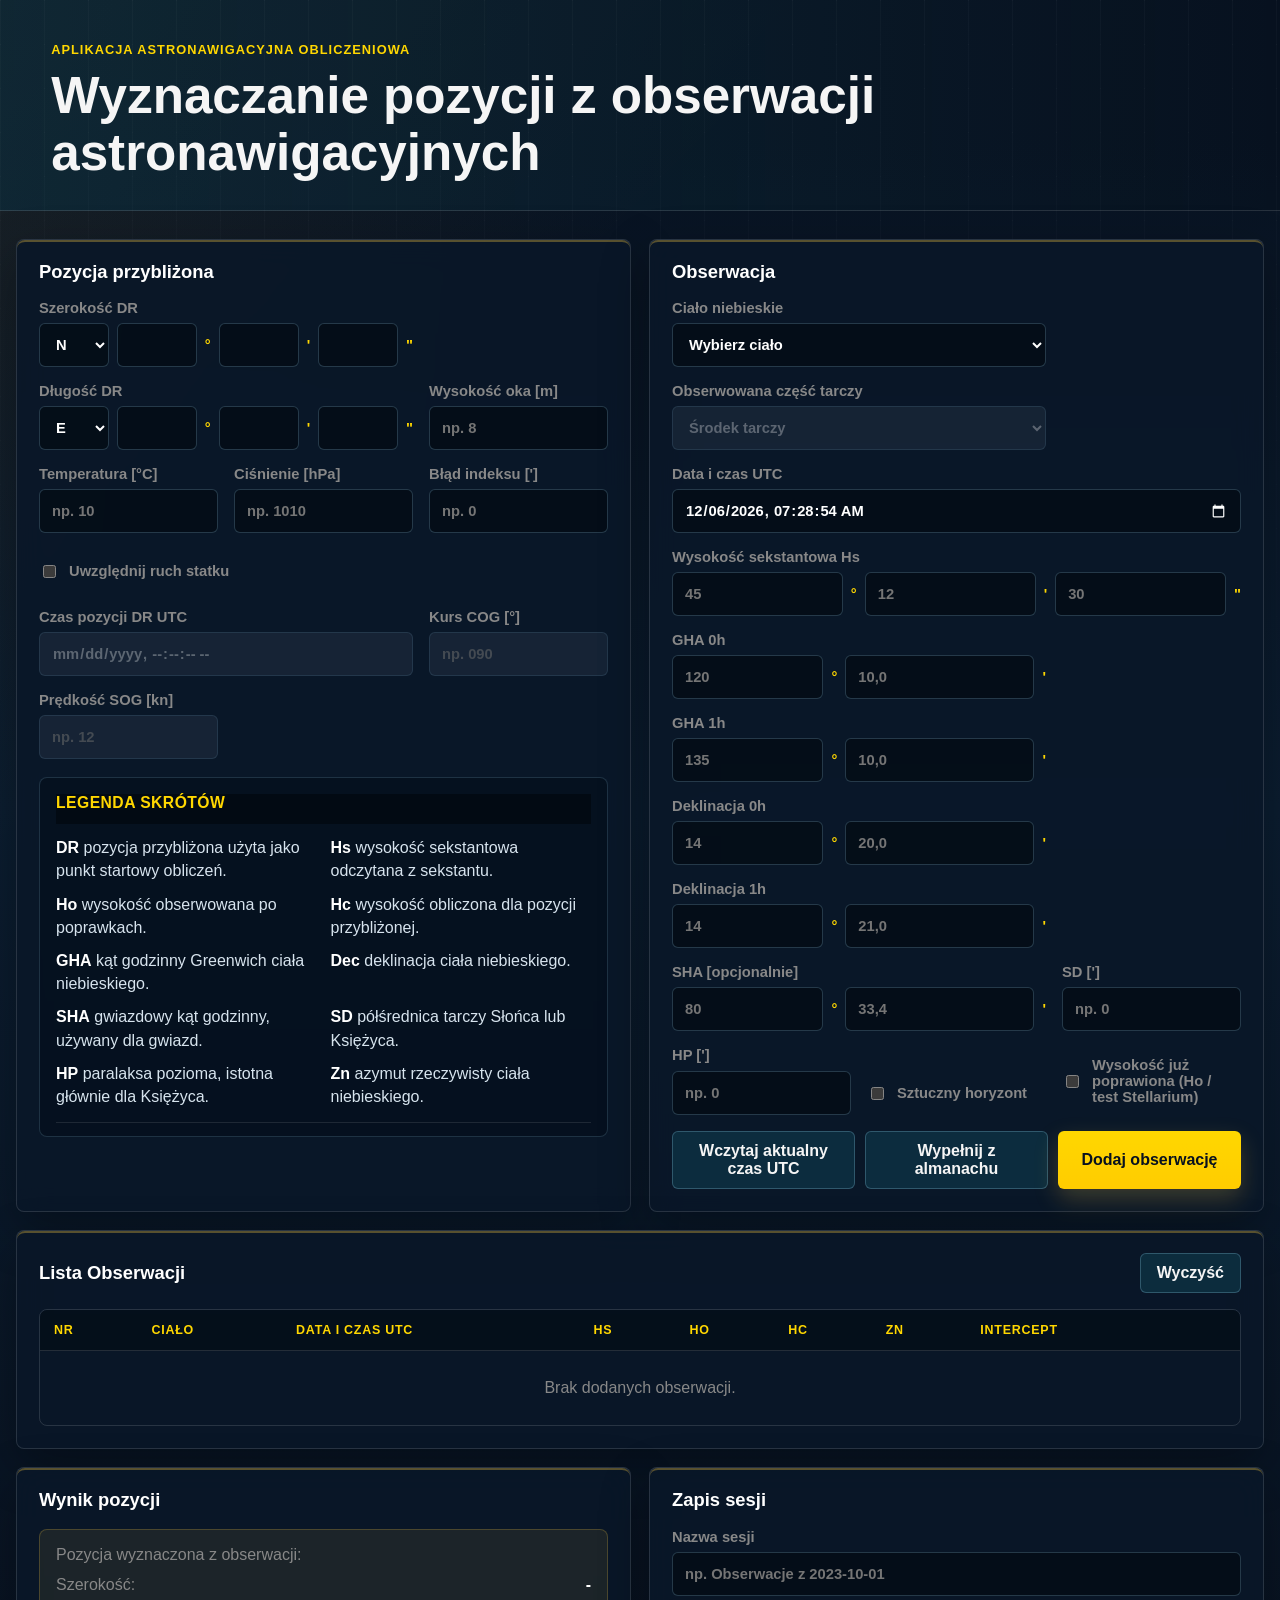
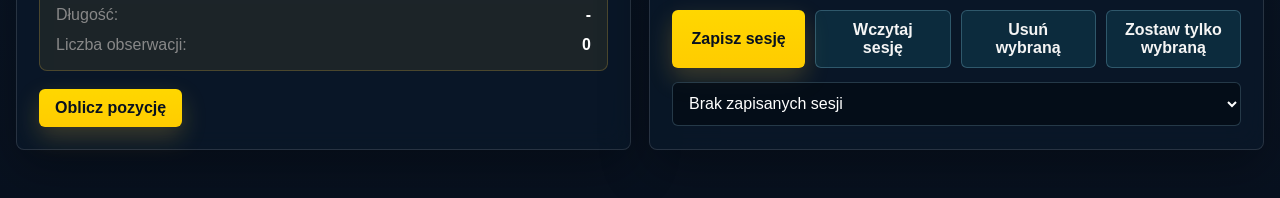
==== index.html @ b360c241 "wgranie aplikacji" ====
<!DOCTYPE html>
<html lang="pl">
<head>
    <meta charset="UTF-8">
    <meta name="viewport" content="width=device-width, initial-scale=1.0">
    <title>Aplikacja astronawigacyjna</title>
    <link rel="stylesheet" href="style.css">
</head>
<body>
<header class="app-header">
    <div>
        <p class="eyebrow">Aplikacja astronawigacyjna obliczeniowa</p>
        <h1>Wyznaczanie pozycji z obserwacji astronawigacyjnych</h1>
    </div>
</header>

<main class="app-layout">
    <section class="panel">
        <h2>Pozycja przybliżona</h2>
        <form id="dr-form" class="form-grid">
  <label class="coordinate-field">
    Szerokość DR
    <span class="coordinate-row">
        <select id="dr-lat-dir" aria-label="Półkula szerokości">
            <option value="N">N</option>
            <option value="S">S</option>
        </select>
        <input type="text" id="dr-lat-deg" min="0" max="90"  required>
        <span class="unit-label">°</span>
        <input type="text" id="dr-lat-min" inputmode="decimal" required >
        <span class="unit-label">'</span>
        <input type="text" id="dr-lat-sec" inputmode="decimal" required >
        <span class="unit-label">"</span>
    </span>
  </label>
    <label class="coordinate-field">
        Długość DR
        <span class="coordinate-row">
            <select id="dr-lon-dir" aria-label="Półkula długości">
                <option value="E">E</option>
                <option value="W">W</option>
            </select>
            <input type="text" id="dr-lon-deg" min="0" max="180"  required >
            <span class="unit-label">°</span>
            <input type="text" id="dr-lon-min" inputmode="decimal" required >
            <span class="unit-label">'</span>
            <input type="text" id="dr-lon-sec" inputmode="decimal" required >
            <span class="unit-label">"</span>
        </span>
    </label>
    <label>
        Wysokość oka [m]
        <input type="number" id="eye-height" step="0.1" placeholder="np. 8">
    </label>
    <label>
        Temperatura [°C]
        <input type="number" id="temperature" step="0.1" placeholder="np. 10">
    </label>
    <label>
        Ciśnienie [hPa]
        <input type="number" id="pressure" step="0.1" placeholder="np. 1010">
    </label>
    <label>
        Błąd indeksu [']
        <input type="number" id="index-error" step="0.1" placeholder="np. 0">
    </label>
    <label class="checkbox-row motion-toggle">
        <input type="checkbox" id="vessel-motion-enabled" />
        Uwzględnij ruch statku
    </label>
    <label class="motion-field">
        Czas pozycji DR UTC
        <input type="datetime-local" id="motion-reference-time" step="1" disabled>
    </label>
    <label>
        Kurs COG [°]
        <input type="number" id="motion-course" min="0" max="359.999" step="0.1" placeholder="np. 090" disabled>
    </label>
    <label>
        Prędkość SOG [kn]
        <input type="number" id="motion-speed" min="0" step="0.1" placeholder="np. 12" disabled>
    </label>
    </form>
    <aside class="legend-box" aria-label="Legenda skrótów i wzorów">
        <h3>Legenda skrótów</h3>
        <div class="legend-grid">
            <p><strong>DR</strong> pozycja przybliżona użyta jako punkt startowy obliczeń.</p>
            <p><strong>Hs</strong> wysokość sekstantowa odczytana z sekstantu.</p>
            <p><strong>Ho</strong> wysokość obserwowana po poprawkach.</p>
            <p><strong>Hc</strong> wysokość obliczona dla pozycji przybliżonej.</p>
            <p><strong>GHA</strong> kąt godzinny Greenwich ciała niebieskiego.</p>
            <p><strong>Dec</strong> deklinacja ciała niebieskiego.</p>
            <p><strong>SHA</strong> gwiazdowy kąt godzinny, używany dla gwiazd.</p>
            <p><strong>SD</strong> półśrednica tarczy Słońca lub Księżyca.</p>
            <p><strong>HP</strong> paralaksa pozioma, istotna głównie dla Księżyca.</p>
            <p><strong>Zn</strong> azymut rzeczywisty ciała niebieskiego.</p>
        </div>
        <div class="formula-box">
            <p><strong>Intercept</strong> = 60 x (Ho - Hc) [NM]</p>
            <p><strong>LHA</strong> = GHA + długość geograficzna</p>
            <p><strong>COG</strong> kurs rzeczywisty statku, a <strong>SOG</strong> prędkość nad dnem w węzłach.</p>
            <p>Kąty wpisujemy w osobnych polach liczbowych. Aplikacja sama dodaje symbole stopni, minut i sekund. Czas UTC ma format <code>hh:mm:ss</code>.</p>
            <p>Do testów z programów typu Stellarium można zaznaczyć <strong>Wysokość już poprawiona</strong>, jeżeli wpisywana wysokość jest już gotowym Ho.</p>
            <p>Przy włączonym ruchu statku pozycja DR jest pozycją na czas odniesienia; gdy pole czasu jest puste, aplikacja przyjmuje czas ostatniej obserwacji.</p>
        </div>
    </aside>
    </section> 

    <section class="panel">
        <h2>Obserwacja</h2>
        <form id="observation-form" class="form-grid">
    <label class="body-field"> 
        Ciało niebieskie
        <select id="body-name" required>
<option value="">Wybierz ciało</option>
<option value="Sun">Słońce</option>
<option value="Moon">Księżyc</option>

<optgroup label="Planety">
<option value="Venus">Wenus</option>
<option value="Mars">Mars</option>
<option value="Jupiter">Jowisz</option>
<option value="Saturn">Saturn</option>
</optgroup>
<optgroup label="Gwiazdy nawigacyjne"> 
<option value="Acamar">Acamar</option>
<option value="Achernar">Achernar</option>
<option value="Acrux">Acrux</option>
<option value="Adhara">Adhara</option>
<option value="Aldebaran">Aldebaran</option>
<option value="Alioth">Alioth</option>
<option value="Alkaid">Alkaid</option>
<option value="Alnair">Alnair</option>
<option value="Alnilam">Alnilam</option>
<option value="Alphard">Alphard</option>
<option value="Alphecca">Alphecca</option>
<option value="Alpheratz">Alpheratz</option>
<option value="Altair">Altair</option>
<option value="Ankaa">Ankaa</option>
<option value="Antares">Antares</option>
<option value="Arcturus">Arcturus</option>
<option value="Atria">Atria</option>
<option value="Avior">Avior</option>
<option value="Bellatrix">Bellatrix</option>
<option value="Betelgeuse">Betelgeza</option>
<option value="Canopus">Canopus</option>
<option value="Capella">Capella</option>
<option value="Deneb">Deneb</option>
<option value="Denebola">Denebola</option>
<option value="Diphda">Diphda</option>
<option value="Dubhe">Dubhe</option>
<option value="Elnath">Elnath</option>
<option value="Eltanin">Eltanin</option>
<option value="Enif">Enif</option>
<option value="Fomalhaut">Fomalhaut</option>
<option value="Gacrux">Gacrux</option>
<option value="Gienah">Gienah</option>
<option value="Hadar">Hadar</option>
<option value="Hamal">Hamal</option>
<option value="Kaus Australis">Kaus Australis</option>
<option value="Kochab">Kochab</option>
<option value="Markab">Markab</option>
<option value="Menkent">Menkent</option>
<option value="Menkar">Menkar</option>
<option value="Miaplacidus">Miaplacidus</option>
<option value="Mirfak">Mirfak</option>
<option value="Nunki">Nunki</option>
<option value="Peacock">Peacock</option>
<option value="Pollux">Pollux</option>
<option value="Procyon">Procyon</option>
<option value="Rasalhague">Rasalhague</option>
<option value="Regulus">Regulus</option>
<option value="Rigel">Rigel</option>
<option value="Rigil Kentaurus">Rigil Kentaurus</option>
<option value="Sabik">Sabik</option>
<option value="Schedar">Schedar</option>
<option value="Shaula">Shaula</option>
<option value="Sirius">Sirius</option>
<option value="Spica">Spica</option>
<option value="Suhail">Suhail</option>
<option value="Vega">Vega</option>
<option value="Zubenelgenubi">Zubenelgenubi</option>
</optgroup>
</select>
</label>
<label class="limb-field">
Obserwowana część tarczy
<select id="limb" disabled>
    <option value="center" selected>Środek tarczy</option>
    <option value="lower">Dolny brzeg tarczy</option>
    <option value="upper">Górny brzeg tarczy</option>
</select>
    </label>
    <label class="datetime-field">
        Data i czas UTC
        <input type="datetime-local" id="datetime-utc" step="1" required/> 
    </label>
    <label class="angle-field angle-field-dms">
    Wysokość sekstantowa Hs
    <span class="angle-row angle-row-dms">
        <input type="text" id="hs-deg" inputmode="decimal" required placeholder="45">
        <span class="unit-label">°</span>
        <input type="text" id="hs-min" inputmode="decimal" required placeholder="12">
        <span class="unit-label">'</span>
        <input type="text" id="hs-sec" inputmode="decimal" required placeholder="30">
        <span class="unit-label">"</span>
    </span>
    </label>
    <label class="angle-field">
    GHA 0h
    <span class="angle-row angle-row-dm">
        <input type="text" id="gha0-deg" inputmode="decimal" required placeholder="120">
        <span class="unit-label">°</span>
        <input type="text" id="gha0-min" inputmode="decimal" required placeholder="10,0">
        <span class="unit-label">'</span>
    </span>
    </label>
    <label class="angle-field">
    GHA 1h
    <span class="angle-row angle-row-dm">
        <input type="text" id="gha1-deg" inputmode="decimal" required placeholder="135">
        <span class="unit-label">°</span>
        <input type="text" id="gha1-min" inputmode="decimal" required placeholder="10,0">
        <span class="unit-label">'</span>
    </span>
    </label>
<label class="angle-field">
    Deklinacja 0h
    <span class="angle-row angle-row-dm">
        <input type="text" id="dec0-deg" inputmode="decimal" required placeholder="14">
        <span class="unit-label">°</span>
        <input type="text" id="dec0-min" inputmode="decimal" required placeholder="20,0">
        <span class="unit-label">'</span>
    </span>
</label>
<label class="angle-field">
    Deklinacja 1h
    <span class="angle-row angle-row-dm">
        <input type="text" id="dec1-deg" inputmode="decimal" required placeholder="14">
        <span class="unit-label">°</span>
        <input type="text" id="dec1-min" inputmode="decimal" required placeholder="21,0">
        <span class="unit-label">'</span>
    </span>
</label>
<label class="angle-field">
    SHA [opcjonalnie]
    <span class="angle-row angle-row-dm">
        <input type="text" id="sha-deg" inputmode="decimal" placeholder="80">
        <span class="unit-label">°</span>
        <input type="text" id="sha-min" inputmode="decimal" placeholder="33,4">
        <span class="unit-label">'</span>
    </span>
</label>
    <label>
        SD [']
        <input type="text" id="sd" inputmode="decimal" placeholder="np. 0"/>
    </label>
    <label> 
        HP [']
        <input type="text" id="hp" inputmode="decimal" placeholder="np. 0"/>
    </label>
    <label class="checkbox-row">
        <input type="checkbox" id="artificial-horizon" />
        Sztuczny horyzont
    </label>
    <label class="checkbox-row">
        <input type="checkbox" id="corrected-altitude" />
        Wysokość już poprawiona (Ho / test Stellarium)
    </label>
    <div class="button-row form-actions">
         <button id="set-current-utc" type="button" class="secondary-button" >Wczytaj aktualny czas UTC</button>
        <button id="fill-from-almanac" type="button" class="secondary-button">Wypełnij z almanachu</button>
    <button type="submit" class="primary-button">Dodaj obserwację</button>
    </div>  
</form>
    </section>  
    <section class="panel wide">
        <div class="section-header">
            <h2>Lista Obserwacji</h2>
            <button id="clear-observations" type="button" class="secondary-button">Wyczyść</button>
        </div>
        <div class="table-wrapper">
        <table>
            <thead>
                <tr>
                    <th>Nr</th>
                    <th>Ciało</th>
                    <th>Data i czas UTC</th>
                    <th>Hs</th>
                    <th>Ho</th>
                    <th>Hc</th>
                    <th>Zn</th>
                    <th>Intercept</th>
                    <th></th>
                </tr>
            </thead>
            <tbody id="observations-table">
                <tr>   
                    <td colspan="9" class="empty-state">Brak dodanych obserwacji.</td>
                </tr>
            </tbody>
        </table>
        </div>
    </section>
    <section class="panel">
        <h2>Wynik pozycji</h2>
        <div class="result-box">
            <p>Pozycja wyznaczona z obserwacji:</p>
            <p>Szerokość: <strong id="result-lat">-</strong></p>
            <p>Długość: <strong id="result-lon">-</strong></p>
            <p>Liczba obserwacji: <strong id="result-count">0</strong></p>
        </div>
        <button id="calculate-fix" type="button" class="primary-button">Oblicz pozycję</button>
    </section>
    <section class="panel">
        <h2>Zapis sesji</h2>
        <label>
            Nazwa sesji
            <input type="text" id="session-name" placeholder="np. Obserwacje z 2023-10-01">
        </label>
        <div class="button-row">
            <button id="save-session" type="button" class="primary-button">Zapisz sesję</button>
            <button id="load-session" type="button" class="secondary-button">Wczytaj sesję</button>
            <button id="delete-session" type="button" class="secondary-button">Usuń wybraną</button>
            <button id="keep-only-session" type="button" class="secondary-button">Zostaw tylko wybraną</button>
        </div>
        <select id="saved-sessions" class="full-width">
            <option value="">Brak zapisanych sesji</option>
        </select>
    </section>
</main> 
      <script src="data/almanac-data.js"></script>
      <script src="calculations.js"></script>
      <script src="app.js"></script>
</body>
</html>
---- style.css ----
:root {
    --navy-950: #07111f;
    --navy-900: #0a1728;
    --navy-800: #0e1f34;
    --navy-700: #13283f;
    --navy-50: #4283a4;
    --sea-500: #1e90ff;
    --sea-300: #1c86ee;
    --gold-500: #ffd700;
    --gold-600: #ffcc00;
    --paper: #f5f5f5;
    --muted: #888888;
    --line: rgba(255, 255, 255, 0.13);
    --panel: rgba(10, 23, 40, 0.88);
    --danger: #ff6b6b;
    --success: #4caf50;
    --shadow: 0 18px 50px rgba(0, 0, 0, 0.3);
}

* {
    box-sizing: border-box;
}
html {
    color-scheme: dark;
}
body {
    margin: 0;
    font-family: "Trebuchet MS", "Segoe UI", sans-serif;
    color: var(--paper);
    background: 
    linear-gradient(135deg, rgba(244, 197, 66, 0.08), transparent 28%),
    linear-gradient(180deg, #08111f 0%, #0b1d30 45%, #08111f 100%);
}

body::before {
    content: "";
    position: fixed;
    inset: 0;
    pointer-events: none;
    background-image: 
    linear-gradient(135deg, rgba(255, 255, 255, 0.035) 1px, transparent 1px),
    linear-gradient(90deg, rgba(255, 255, 255, 0.035) 1px, transparent 1px);
    background-size: 44px 44px;
    mask-image: linear-gradient(to bottom, rgba(0, 0, 0, 0.75), transparent);
}

.app-header {
    padding: 42px clamp(19px, 4vw, 56px) 28px;
    border-bottom: 1px solid var(--line);
    background: 
    linear-gradient(90deg, rgba(31, 122, 140, 0.18), transparent),
    rgba(7, 17, 31, 0.72);
}

.eyebrow {
    margin: 0 0 10px;
    color: var(--gold-500);
    font-size: 0.8rem;
    font-weight: 700;
    letter-spacing: 0.08em;
    text-transform: uppercase;
}

h1, h2 {
    margin: 0;
    line-height: 1.12;
}
h1 {
   max-width: 900px;
    font-size: clamp(2rem, 4vw, 4rem);
    font-weight: 800;
}
h2 {
    margin-bottom: 18px;
    color: #ffffff;
    font-size: 1.15rem;
}

.app-layout {
    width: min(1420px, calc(100% - 32px));
    margin: 28px auto 48px;
    display: flex;
    gap: 18px;
    flex-wrap: wrap;
}
.panel {
    position: relative;
    padding: 22px;
    border: 1px solid var(--line);
    border-radius: 8px;
    background: var(--panel);
    box-shadow: var(--shadow);
    backdrop-filter: blur(14px);
    flex: 1 1 420px;
    min-width: 0;
}
.panel::after {
    content: "";
    position: absolute;
    inset: 0;
    border-radius: 8px;
    pointer-events: none;
    border-top: 2px solid rgba(244, 197, 66, 0.34);
}
.wide {
    grid-column: 1 / -1;
    flex-basis: 100%;
}
.section-header {
    display: flex;
    align-items: center;
    justify-content: space-between;
    gap: 16px;
    margin-bottom: 16px;
}
.section-header h2 {
    margin-bottom: 0;
}
.form-grid {
    display: grid;
    grid-template-columns: repeat(auto-fit, minmax(150px, 1fr));
    gap: 16px;
}
label {
    display: grid;
    gap: 7px;
    color: var(--muted);
    font-size: 0.92rem;
    font-weight: 700;
}
input, select {
    width: 100%;
    padding: 10px 12px;
    min-height: 44px;
    border: 1px solid rgba(142, 202, 230, 0.24);
    border-radius: 6px;
    background: rgba(3, 11, 20, 0.74);
    color: #ffffff;
    font: inherit;
    outline: none;
    transition: border-color 160ms ease, box-shadow 160ms ease, background 160ms ease;
}
input:focus, select:focus {
    border-color: var(--gold-500);
    background: rgba(7, 17, 31, 0.92);
    box-shadow: 0 0 0 3px rgba(244, 197, 66, 0.16);
}
select {
    cursor: pointer;
}
select:disabled,
input:disabled {
    cursor: not-allowed;
    opacity: 0.55;
    background: rgba(71, 84, 103, 0.38);
    color: rgba(255, 255, 255, 0.58);
}
.body-field {
    grid-column: span 2;
}
.limb-field {
    grid-column: span 2;
}
.coordinate-field {
    grid-column: span 2;
}
.motion-toggle {
    grid-column: span 2;
}
.motion-field {
    grid-column: span 2;
}
.angle-field {
    grid-column: span 2;
}
.angle-field-dms {
    grid-column: span 3;
}
.coordinate-row {
    display: grid;
    grid-template-columns: 70px minmax(54px, 1fr) auto minmax(64px, 1fr) auto minmax(64px, 1fr) auto;
    align-items: center;
    gap: 8px;
}
.angle-row {
    display: grid;
    align-items: center;
    gap: 8px;
}
.angle-row-dm {
    grid-template-columns: minmax(64px, 1fr) auto minmax(86px, 1.25fr) auto;
}
.angle-row-dms {
    grid-template-columns: minmax(58px, 1fr) auto minmax(70px, 1fr) auto minmax(70px, 1fr) auto;
}
.coordinate-row input,
.coordinate-row select,
.angle-row input {
    min-width: 0;
}
.unit-label {
    color: var(--gold-500);
    font-weight: 800;
}
.legend-box {
    margin-top: 18px;
    max-height: 360px;
    overflow-y: auto;
    padding: 16px;
    border: 1px solid rgba(142, 202, 230, 0.18);
    border-radius: 8px;
    background: rgba(3, 11, 20, 0.42);
}
.legend-box h3 {
    position: sticky;
    top: -16px;
    z-index: 1;
    padding: 0 0 12px;
    background: rgba(3, 11, 20, 0.94);
    margin: 0 0 12px;
    color: var(--gold-500);
    font-size: 0.98rem;
    letter-spacing: 0.03em;
    text-transform: uppercase;
}
.legend-grid {
    display: grid;
    grid-template-columns: repeat(auto-fit, minmax(210px, 1fr));
    gap: 10px 14px;
}
.legend-grid p,
.formula-box p {
    margin: 0;
    color: #d7e4ee;
    line-height: 1.45;
}
.legend-grid strong,
.formula-box strong {
    color: #ffffff;
}
.formula-box {
    display: grid;
    gap: 8px;
    margin-top: 14px;
    padding-top: 14px;
    border-top: 1px solid rgba(255, 255, 255, 0.1);
}
code {
    padding: 2px 5px;
    border-radius: 4px;
    background: rgba(255, 255, 255, 0.08);
    color: var(--gold-500);
}
.checkbox-row {
    display: flex;
    align-items: center;
    gap: 10px;
    min-height: 44px;
    align-self: flex-end;
    padding: 10px 0;
}
.checkbox-row input {
    width: auto;
    min-height: auto;
    height: auto;
    accent-color: var(--gold-500);
}
button {
    padding: 10px 16px;
    border: 0;
    border-radius: 6px;
    font: inherit;
    font-weight: 800;
    cursor: pointer;
    transition: transform 140ms ease, box-shadow 140ms ease, background 140ms ease;
}
button:hover {
    transform: translateY(-1px);
}
button:active {
    transform: translateY(0);
}
.primary-button {
    background: linear-gradient(180deg, var(--gold-500), var(--gold-600));
    color: #08111f;
    box-shadow: 0 10px 24px rgba(244, 197, 66, 0.22);
}
.primary-button:hover {
    box-shadow: 0 13px 24px rgba(244, 197, 66, 0.3);
}
.secondary-button {
    background: rgba(31, 122, 140, 0.22);
    color: var(--paper);
    border: 1px solid rgba(142, 202, 230, 0.28);
}
.secondary-button:hover {
    background: rgba(31, 122, 140, 0.34);
}
.table-wrapper {
    overflow-x: auto;
    border: 1px solid var(--line);
    border-radius: 8px;
}
table {
    width: 100%;
    border-collapse: collapse;
    min-width: 900px;
}
th, td {
    padding: 13px 14px;
    text-align: left;
    border-bottom: 1px solid var(--line);
    white-space: nowrap;
}
th {
    color: var(--gold-500);
    background: rgba(3, 11, 20, 0.62);
    font-size: 0.78rem;
    text-transform: uppercase;
    letter-spacing: 0.06em;
}
.datetime-field {
grid-column: 1/ -1;
}
.datetime-field input {
    width: 100%;
    min-width: 280px;
    font-variant-numeric: tabular-nums;
}
input[type="datetime-local"]{
    min-width: 280px;
}
td {
    color: #e7edf4;
}
tbody tr:hover {
    background: rgba(142, 202, 230, 0.06);
}
tbody tr:last-child td {
    border-bottom: 0;
}
.empty-state {
    position: sticky;
    left: 0;
    width: min(100%, calc(100vw - 64px));
    padding: 28px;
    color: var(--muted);
    text-align: center;
}
.result-box {
    display: grid;
    gap: 12px;
    margin-bottom: 18px;
    padding: 16px;
    border-radius: 8px;
    background: rgba(244, 197, 66, 0.08);
    border: 1px solid rgba(244, 197, 66, 0.22);
}
.result-box p {
    display: flex;
    gap: 14px;
    margin: 0;
    color: var(--muted);
    justify-content: space-between;
}
.result-box strong {
    color: #ffffff; 
}
.button-row {
    display: flex;
    gap: 10px;
    margin: 14px 0;
}
.button-row button {
    flex: 1;
}
.full-width {
    width: 100%;
}
.form-actions {
    grid-column: 1 / -1;
    margin: 0;
    display: flex;
    flex-wrap: wrap;
    gap: 10px;
}
.form-actions button {
    flex: 1 1 180px;
}
@media (max-width: 980px) {
    .app-layout {
        grid-template-columns: 1fr;
    }
}
@media (max-width: 680px) {
    input[type="datetime-local"]{
        min-width: 0;
        width: 100%;
    }
}
@media (max-width: 680px) {
    .app-header {
        padding-top: 30px;
    }
    .app-layout {
        width: min(100% - 20px, 1420px);
         margin-top: 18px;
    }
    .panel {
        padding: 18px;
    }   
    .form-grid {
        grid-template-columns: 1fr;
    }
    .body-field,
    .limb-field,
    .coordinate-field,
    .motion-toggle,
    .motion-field,
    .angle-field,
    .angle-field-dms {
        grid-column: auto;
    }
    .coordinate-row {
        grid-template-columns: 62px minmax(46px, 1fr) auto minmax(52px, 1fr) auto minmax(52px, 1fr) auto;
    }
    .angle-row-dm {
        grid-template-columns: minmax(58px, 1fr) auto minmax(74px, 1fr) auto;
    }
    .angle-row-dms {
        grid-template-columns: minmax(52px, 1fr) auto minmax(58px, 1fr) auto minmax(58px, 1fr) auto;
    }
    .section-header {
        flex-direction: column;
        align-items: stretch;
    }
    .button-row {
        flex-direction: column;
    }
    h1 {
        font-size: 2rem;
    }
}
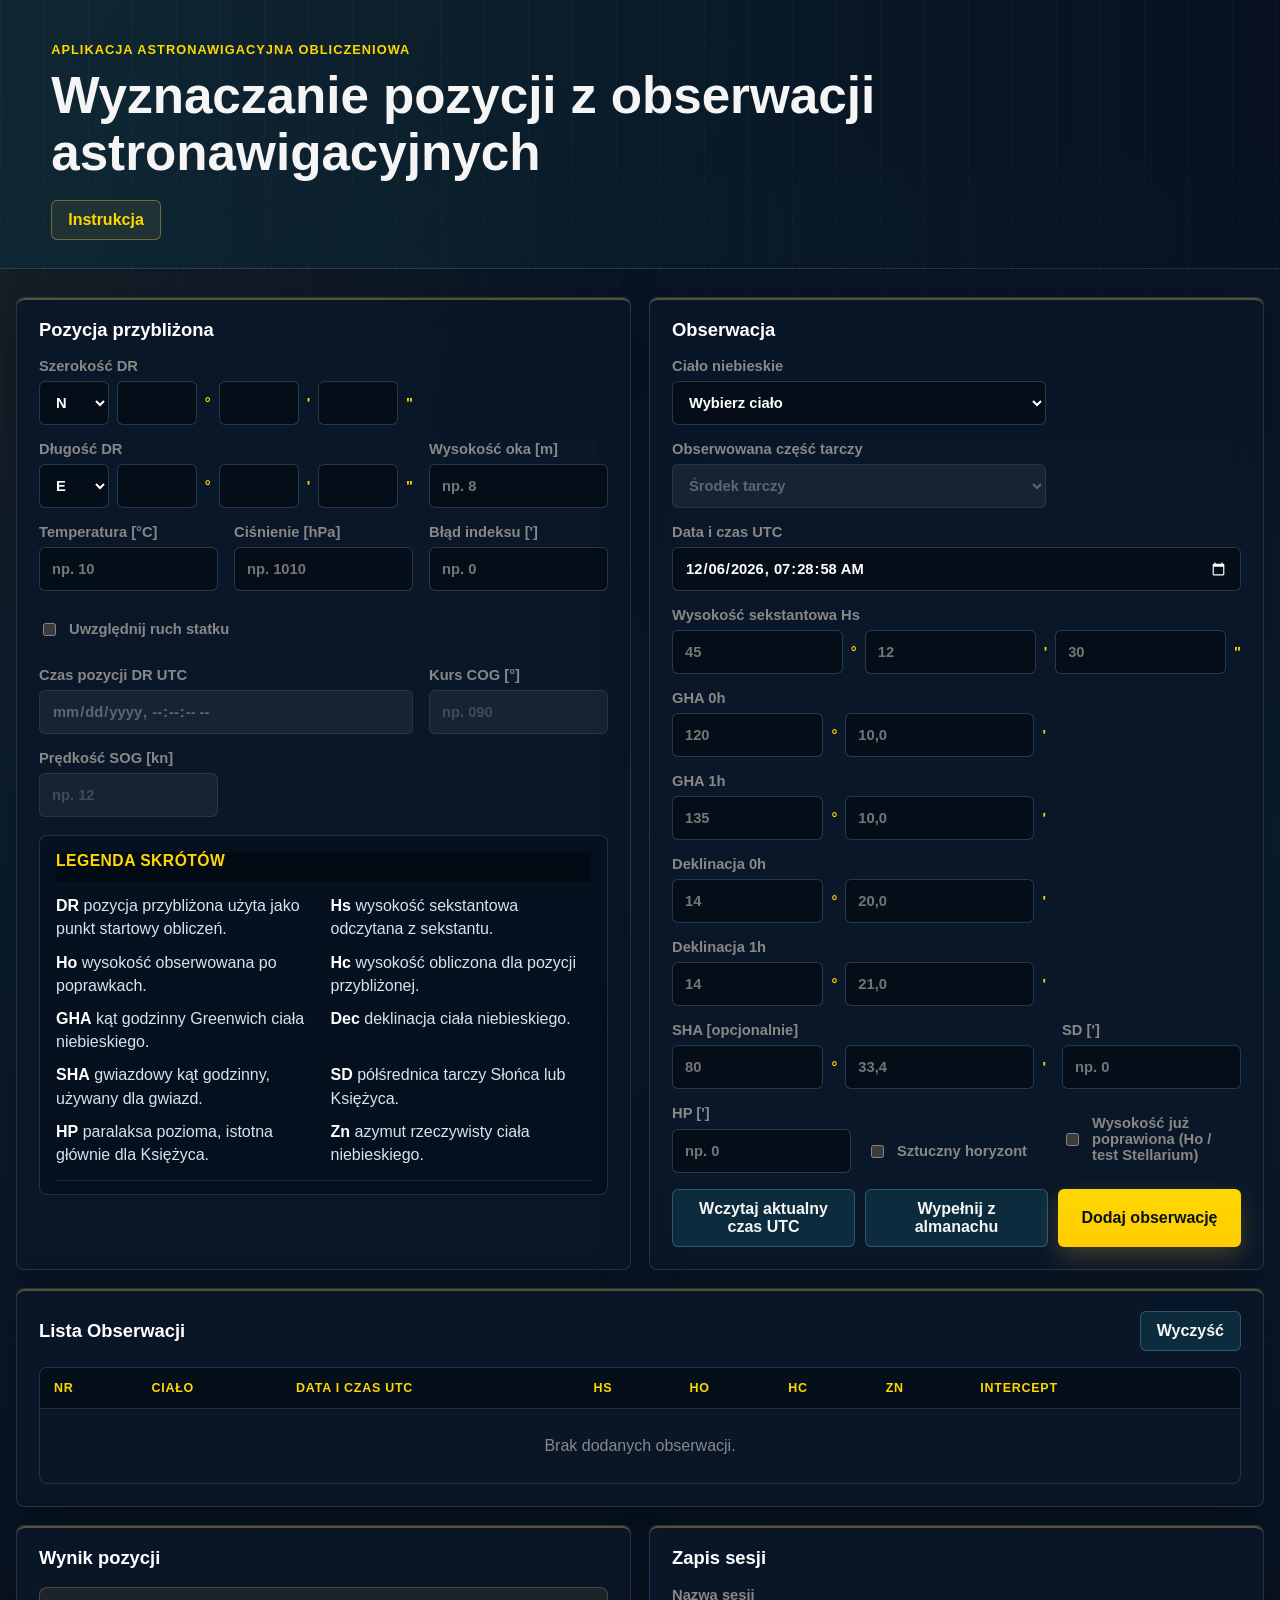
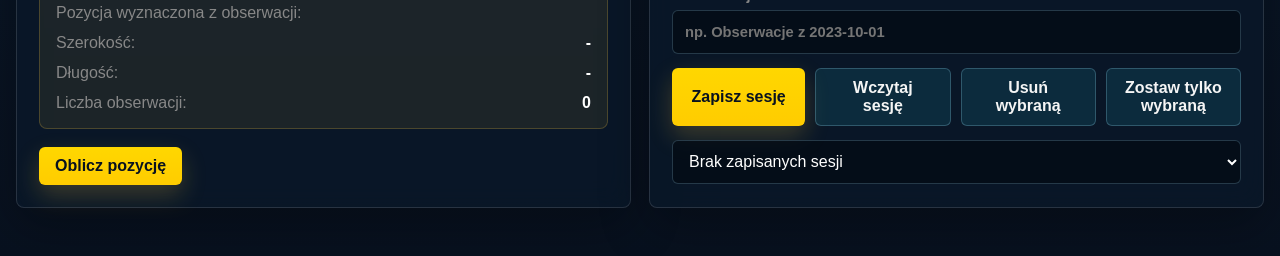
==== commit e38cea86: "zaladowanie po zmianach" ====
--- a/index.html
+++ b/index.html
@@ -11,6 +11,7 @@
     <div>
         <p class="eyebrow">Aplikacja astronawigacyjna obliczeniowa</p>
         <h1>Wyznaczanie pozycji z obserwacji astronawigacyjnych</h1>
+        <a class="readme-link" href="instrukcja.html">Instrukcja</a>
     </div>
 </header>
 
--- a/style.css
+++ b/style.css
@@ -70,6 +70,103 @@
     font-size: clamp(2rem, 4vw, 4rem);
     font-weight: 800;
 }
+.readme-link {
+    display: inline-flex;
+    align-items: center;
+    margin-top: 18px;
+    padding: 10px 16px;
+    border: 1px solid rgba(244, 197, 66, 0.38);
+    border-radius: 6px;
+    color: var(--gold-500);
+    background: rgba(244, 197, 66, 0.08);
+    font-weight: 800;
+    text-decoration: none;
+    transition: transform 140ms ease, background 140ms ease, box-shadow 140ms ease;
+}
+.readme-link:hover {
+    transform: translateY(-1px);
+    background: rgba(244, 197, 66, 0.14);
+    box-shadow: 0 10px 24px rgba(244, 197, 66, 0.16);
+}
+.doc-hero {
+    padding-bottom: 34px;
+}
+.doc-lead {
+    max-width: 780px;
+    margin: 16px 0 0;
+    color: #d7e4ee;
+    font-size: 1.05rem;
+    line-height: 1.55;
+}
+.doc-actions {
+    display: flex;
+    flex-wrap: wrap;
+    gap: 10px;
+}
+.doc-layout {
+    width: min(1080px, calc(100% - 32px));
+    margin: 28px auto 48px;
+    display: grid;
+    gap: 18px;
+}
+.doc-panel {
+    position: relative;
+    padding: 22px;
+    border: 1px solid var(--line);
+    border-radius: 8px;
+    background: var(--panel);
+    box-shadow: var(--shadow);
+    backdrop-filter: blur(14px);
+}
+.doc-panel::after {
+    content: "";
+    position: absolute;
+    inset: 0;
+    border-radius: 8px;
+    pointer-events: none;
+    border-top: 2px solid rgba(244, 197, 66, 0.28);
+}
+.doc-panel p {
+    margin: 0 0 12px;
+    color: #d7e4ee;
+    line-height: 1.55;
+}
+.doc-panel p:last-child {
+    margin-bottom: 0;
+}
+.doc-steps,
+.doc-list {
+    margin: 0;
+    padding-left: 22px;
+    color: #d7e4ee;
+    line-height: 1.6;
+}
+.doc-steps li,
+.doc-list li {
+    margin: 7px 0;
+}
+.doc-list a {
+    color: var(--gold-500);
+    font-weight: 800;
+    text-decoration: none;
+}
+.doc-list a:hover {
+    text-decoration: underline;
+}
+.doc-panel pre {
+    margin: 10px 0 14px;
+    overflow-x: auto;
+    padding: 12px;
+    border: 1px solid rgba(142, 202, 230, 0.18);
+    border-radius: 6px;
+    background: rgba(3, 11, 20, 0.62);
+}
+.doc-panel pre code {
+    padding: 0;
+    background: transparent;
+    color: var(--paper);
+    white-space: pre;
+}
 h2 {
     margin-bottom: 18px;
     color: #ffffff;
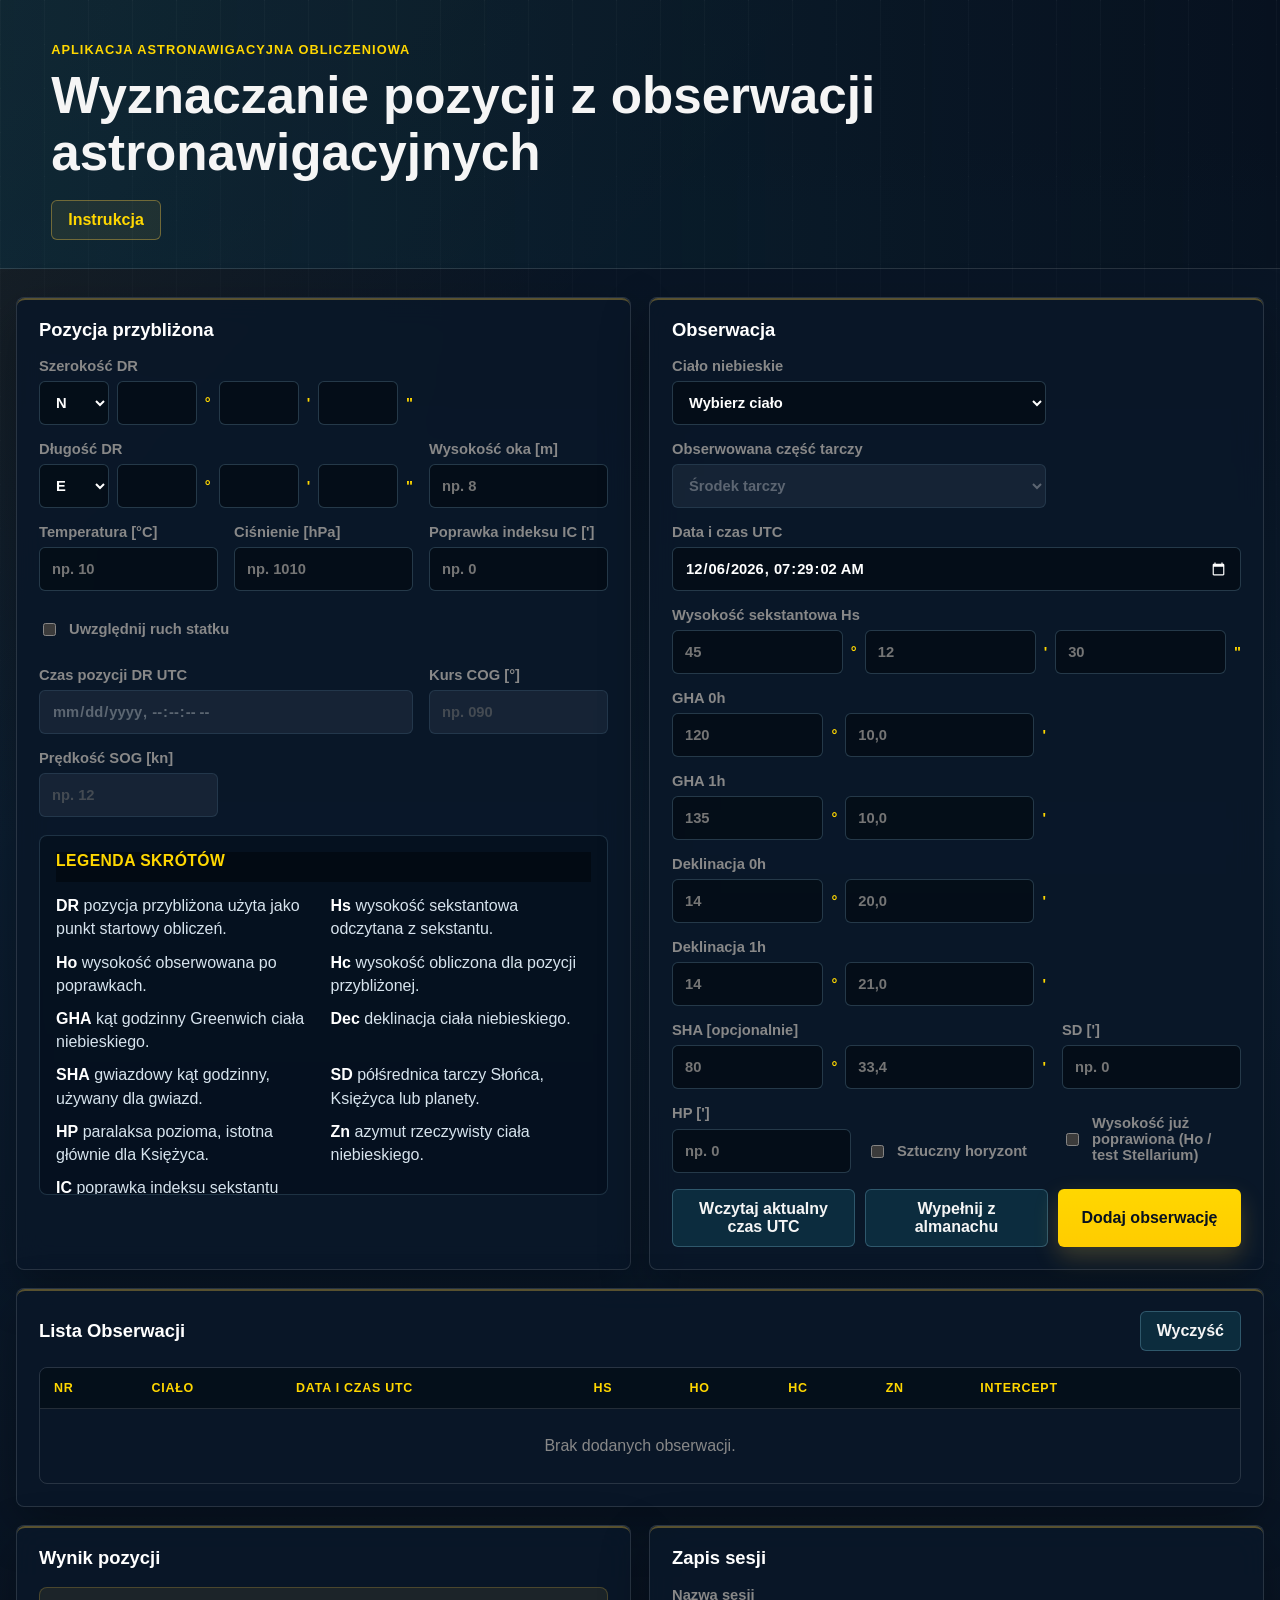
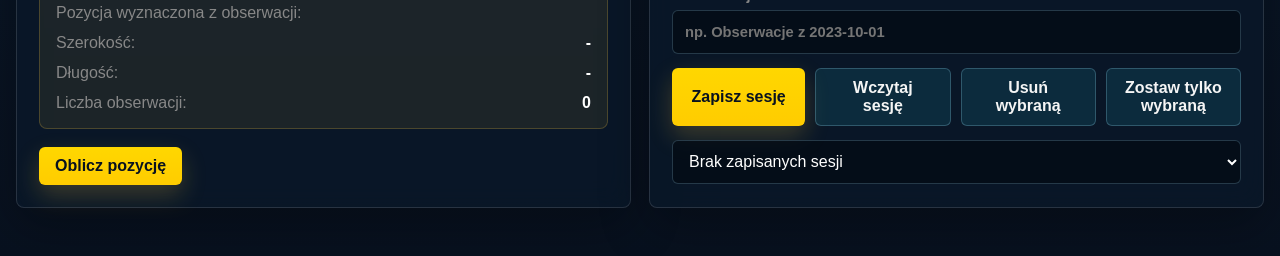
==== commit 3c880b5c: "nowe zaladowanie" ====
--- a/index.html
+++ b/index.html
@@ -62,7 +62,7 @@
         <input type="number" id="pressure" step="0.1" placeholder="np. 1010">
     </label>
     <label>
-        Błąd indeksu [']
+        Poprawka indeksu IC [']
         <input type="number" id="index-error" step="0.1" placeholder="np. 0">
     </label>
     <label class="checkbox-row motion-toggle">
@@ -92,9 +92,10 @@
             <p><strong>GHA</strong> kąt godzinny Greenwich ciała niebieskiego.</p>
             <p><strong>Dec</strong> deklinacja ciała niebieskiego.</p>
             <p><strong>SHA</strong> gwiazdowy kąt godzinny, używany dla gwiazd.</p>
-            <p><strong>SD</strong> półśrednica tarczy Słońca lub Księżyca.</p>
+            <p><strong>SD</strong> półśrednica tarczy Słońca, Księżyca lub planety.</p>
             <p><strong>HP</strong> paralaksa pozioma, istotna głównie dla Księżyca.</p>
             <p><strong>Zn</strong> azymut rzeczywisty ciała niebieskiego.</p>
+            <p><strong>IC</strong> poprawka indeksu sekstantu dodawana do Hs.</p>
         </div>
         <div class="formula-box">
             <p><strong>Intercept</strong> = 60 x (Ho - Hc) [NM]</p>
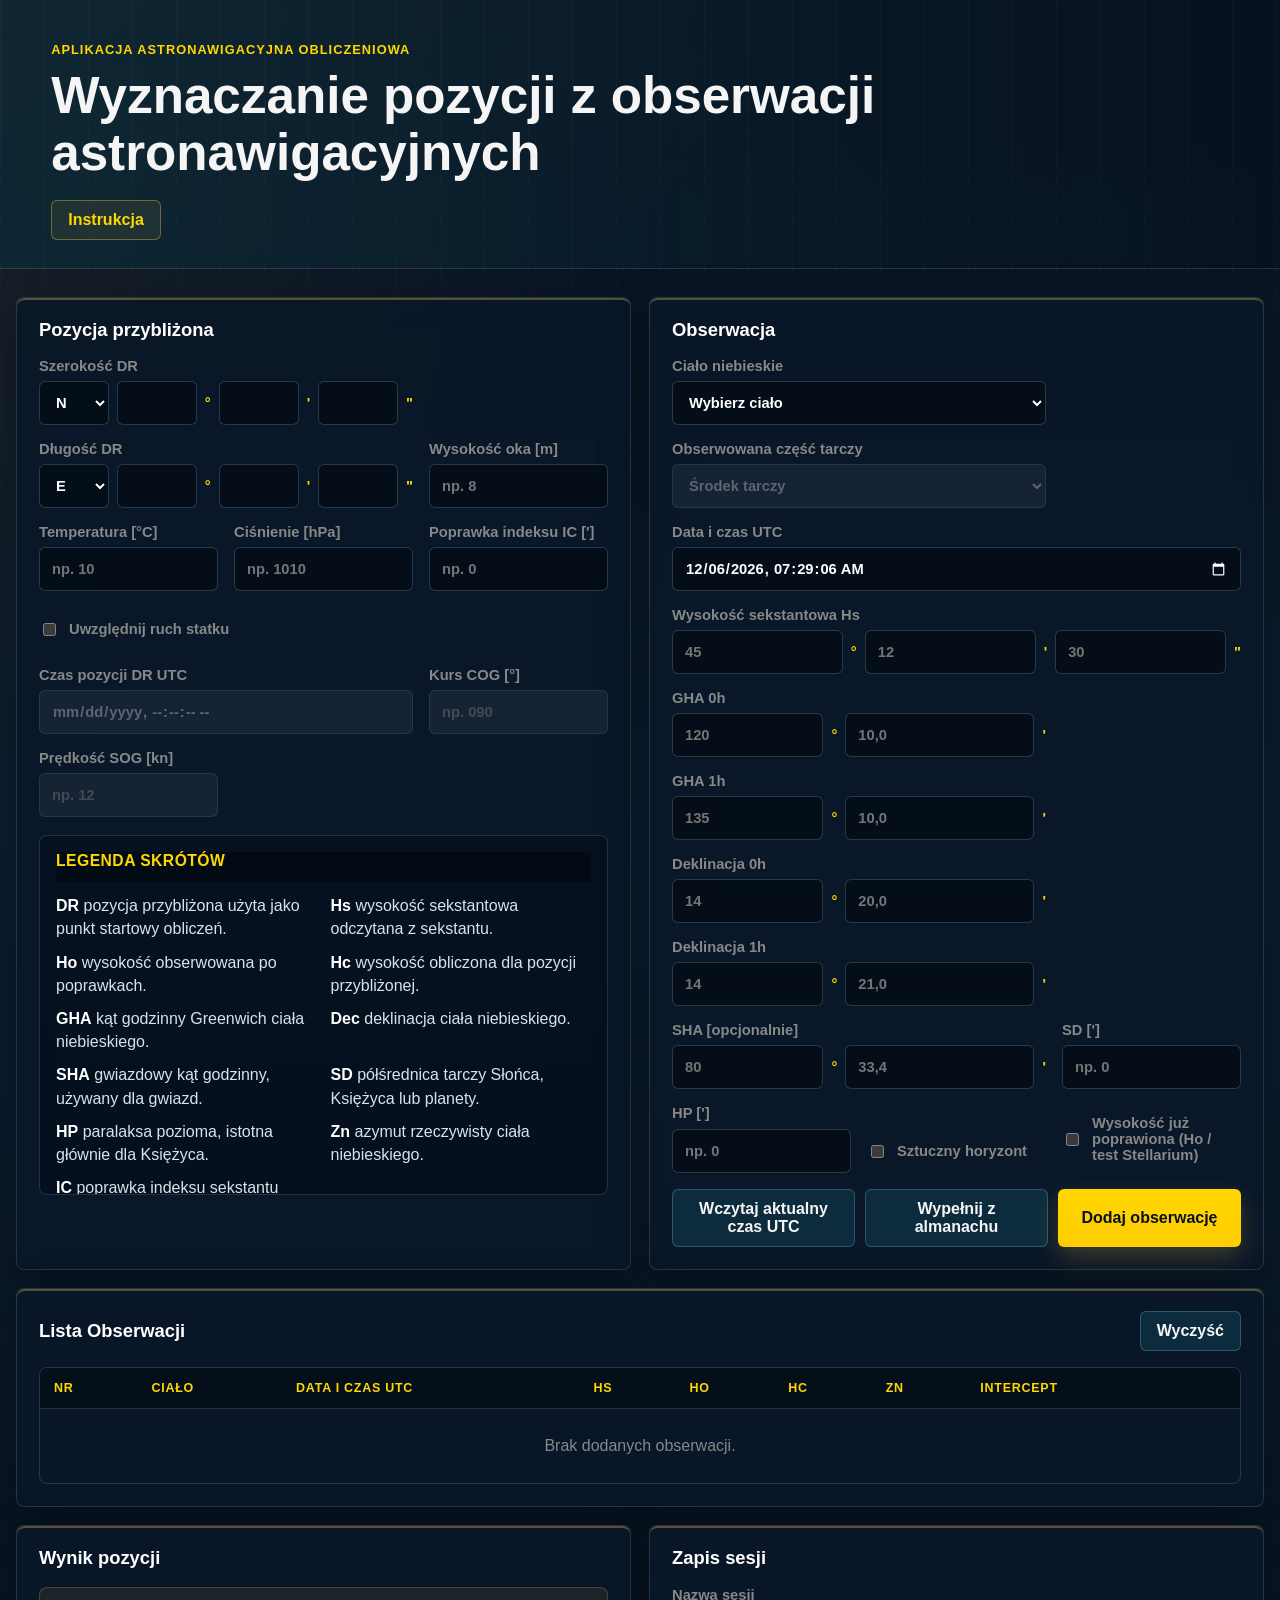
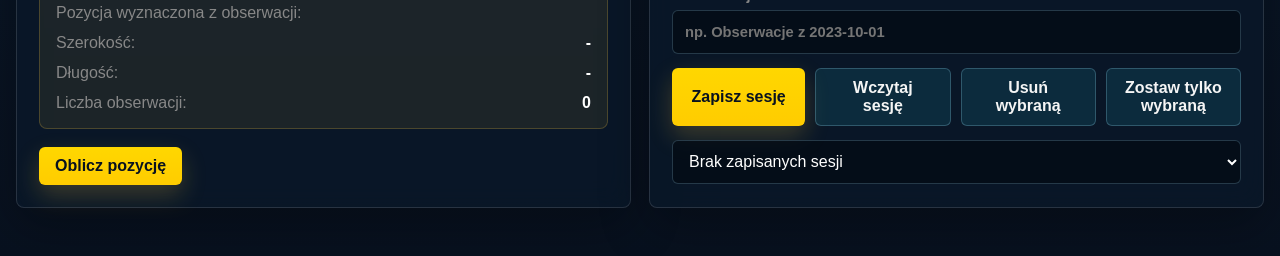
==== commit 7f2df858: "Rename Aplikacja astronawigacyjna.html to index.html" ====
--- a/index.html
+++ b/index.html
@@ -3,7 +3,13 @@
 <head>
     <meta charset="UTF-8">
     <meta name="viewport" content="width=device-width, initial-scale=1.0">
+    <meta name="theme-color" content="#07111f">
+    <meta name="apple-mobile-web-app-capable" content="yes">
+    <meta name="apple-mobile-web-app-title" content="Astronawigacja">
     <title>Aplikacja astronawigacyjna</title>
+    <link rel="manifest" href="manifest.webmanifest">
+    <link rel="icon" href="icons/app-icon.svg" type="image/svg+xml">
+    <link rel="apple-touch-icon" href="icons/app-icon.svg">
     <link rel="stylesheet" href="style.css">
 </head>
 <body>
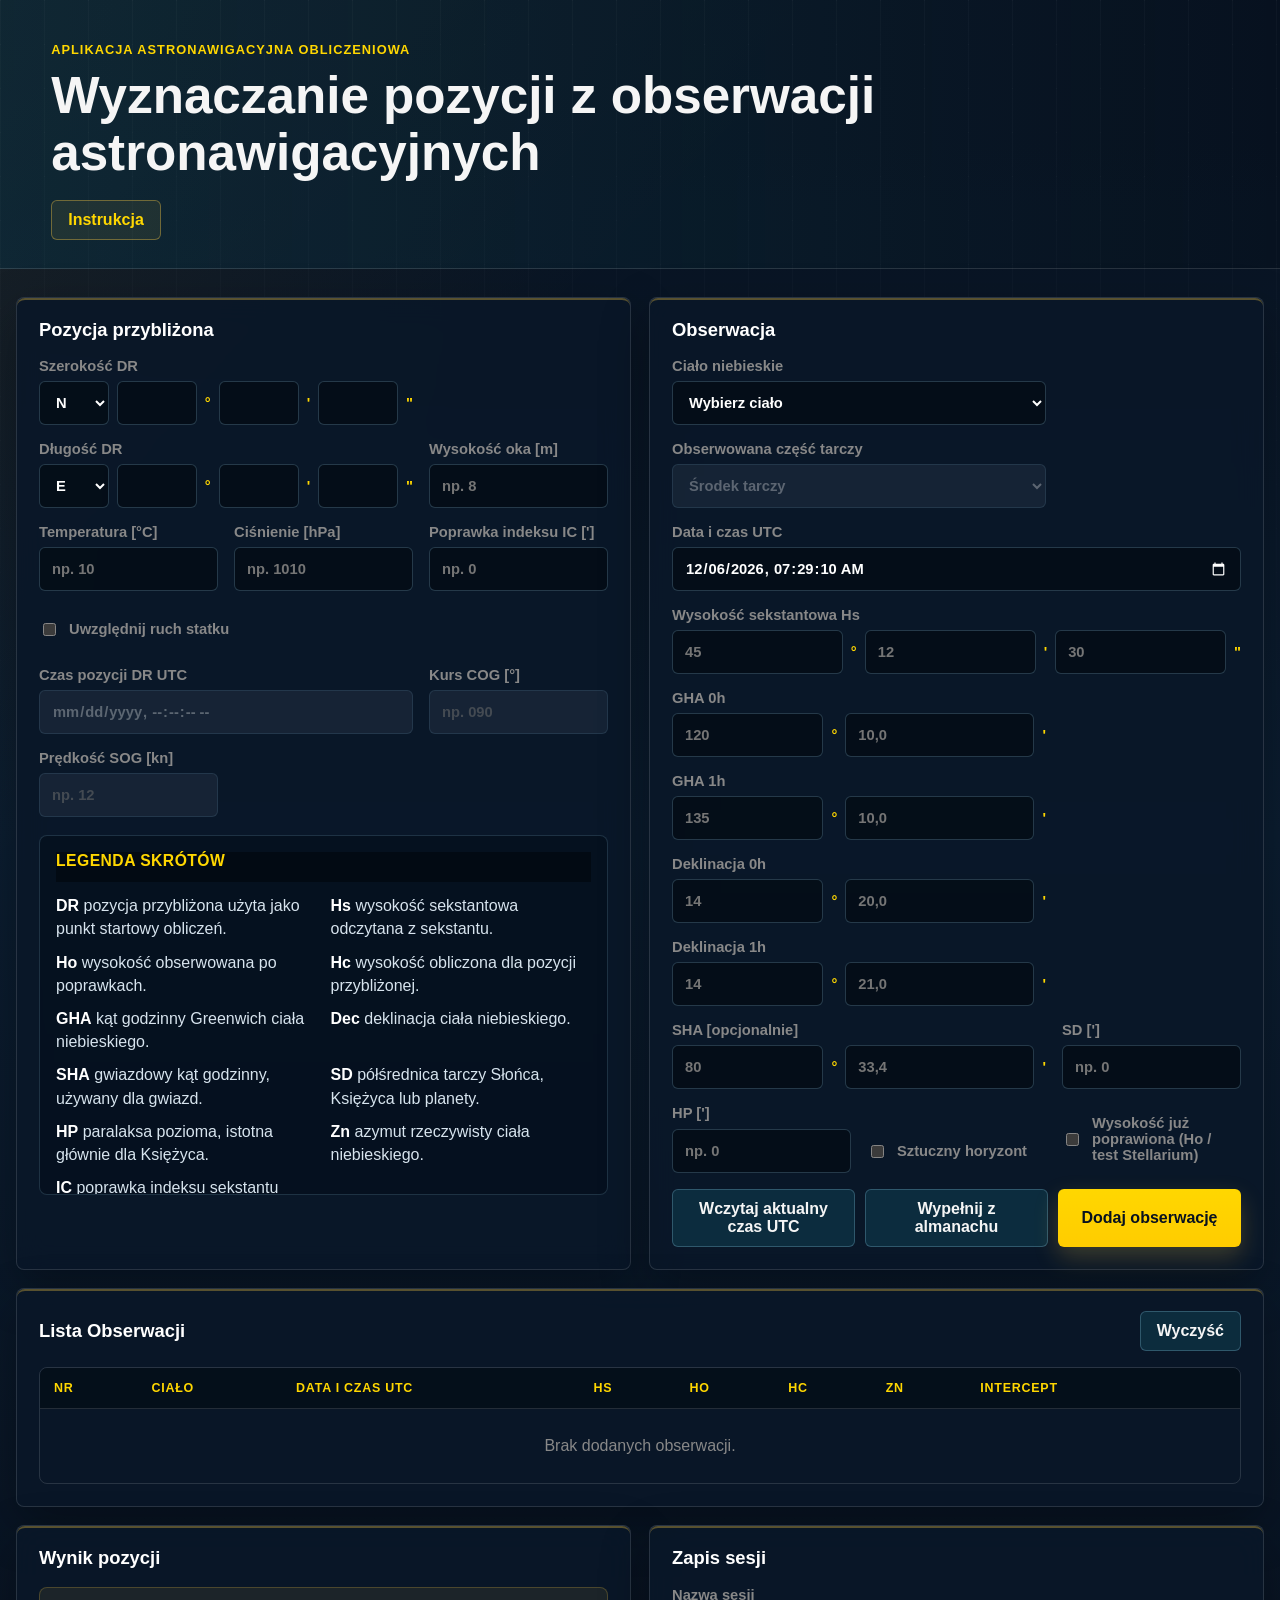
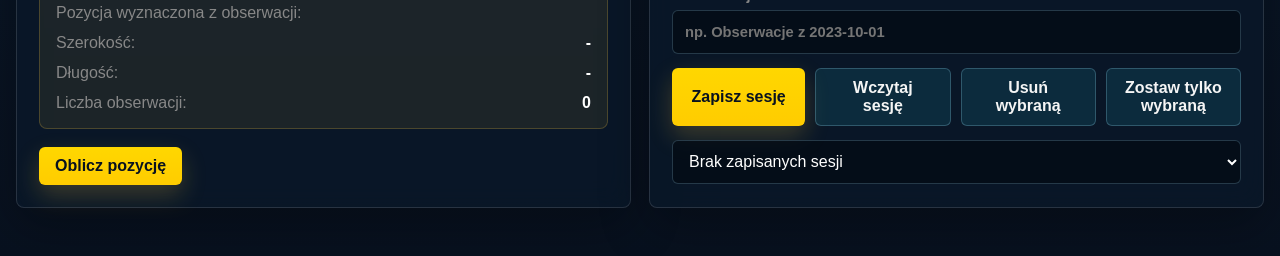
==== commit 72b6c62e: "ikony zmiana" ====
--- a/index.html
+++ b/index.html
@@ -9,7 +9,7 @@
     <title>Aplikacja astronawigacyjna</title>
     <link rel="manifest" href="manifest.webmanifest">
     <link rel="icon" href="icons/app-icon.svg" type="image/svg+xml">
-    <link rel="apple-touch-icon" href="icons/app-icon.svg">
+    <link rel="apple-touch-icon" sizes="180x180" href="apple-touch-icon.png">
     <link rel="stylesheet" href="style.css">
 </head>
 <body>
